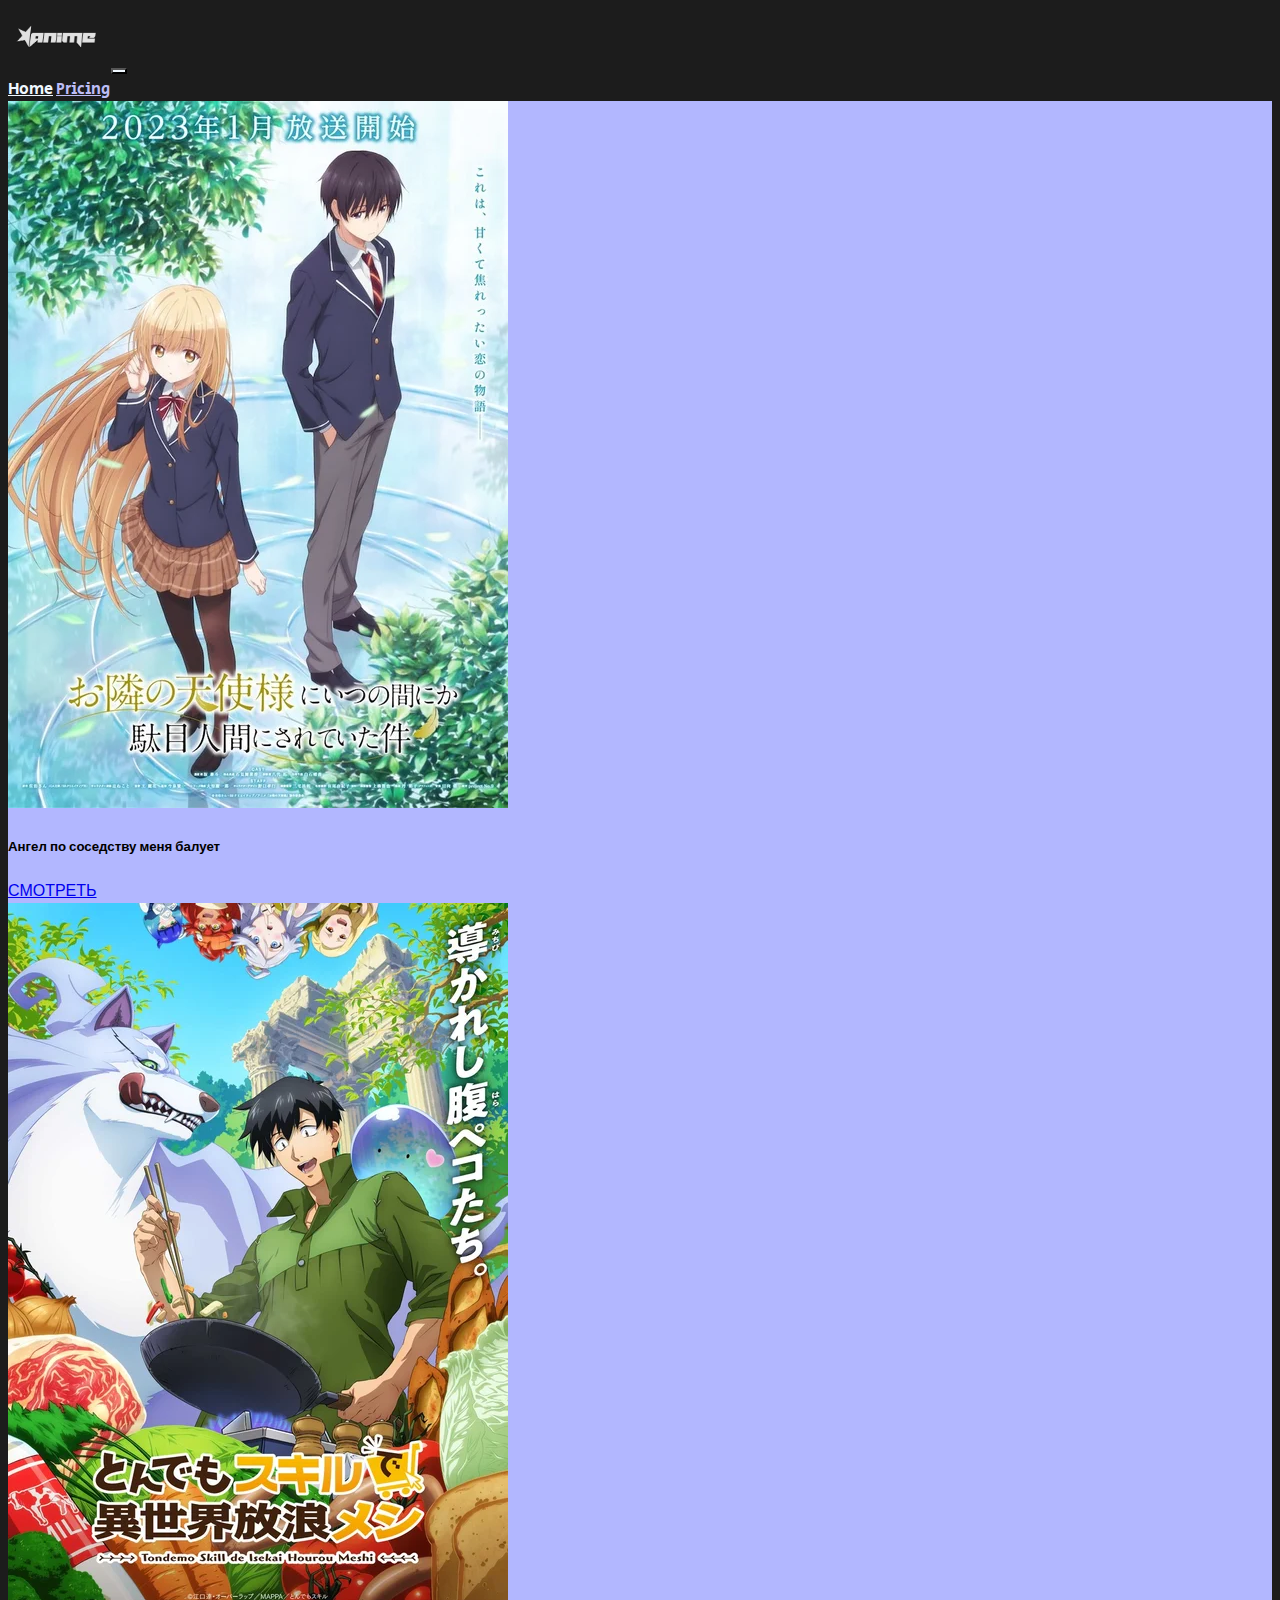
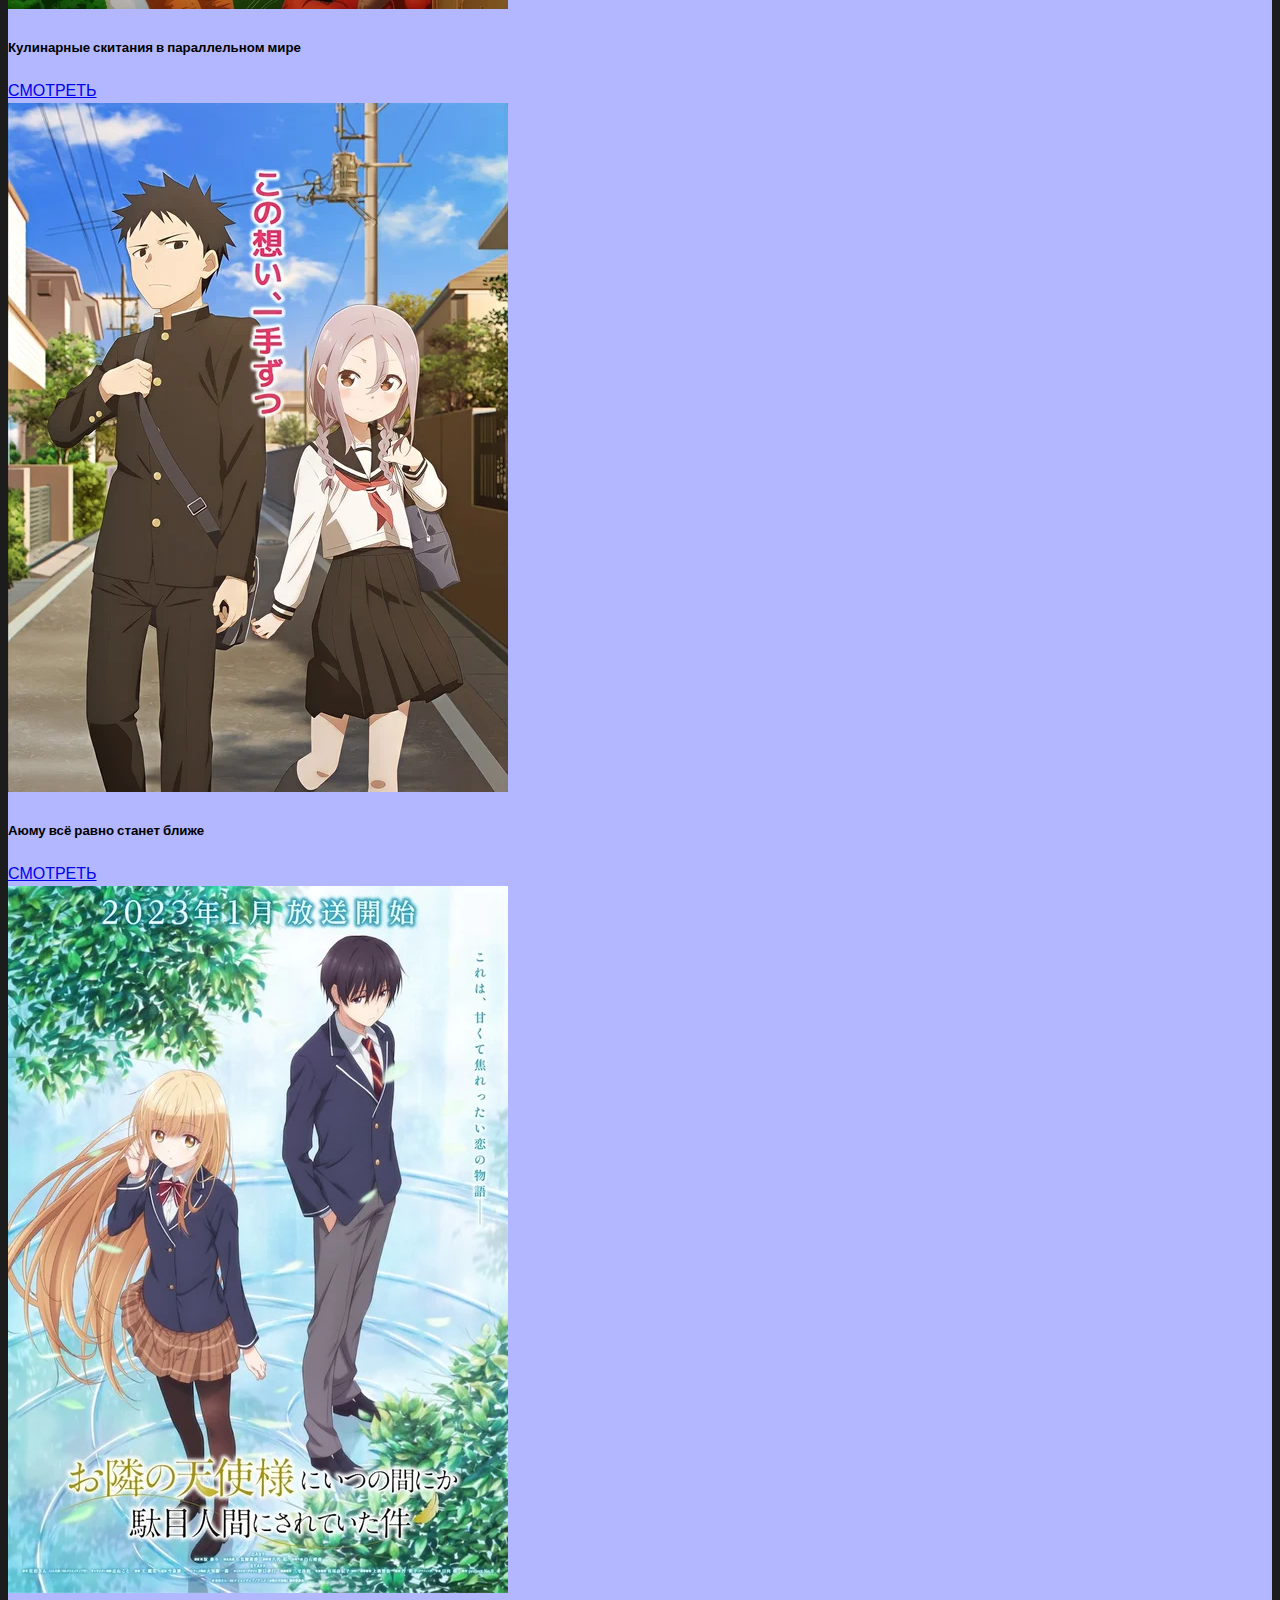
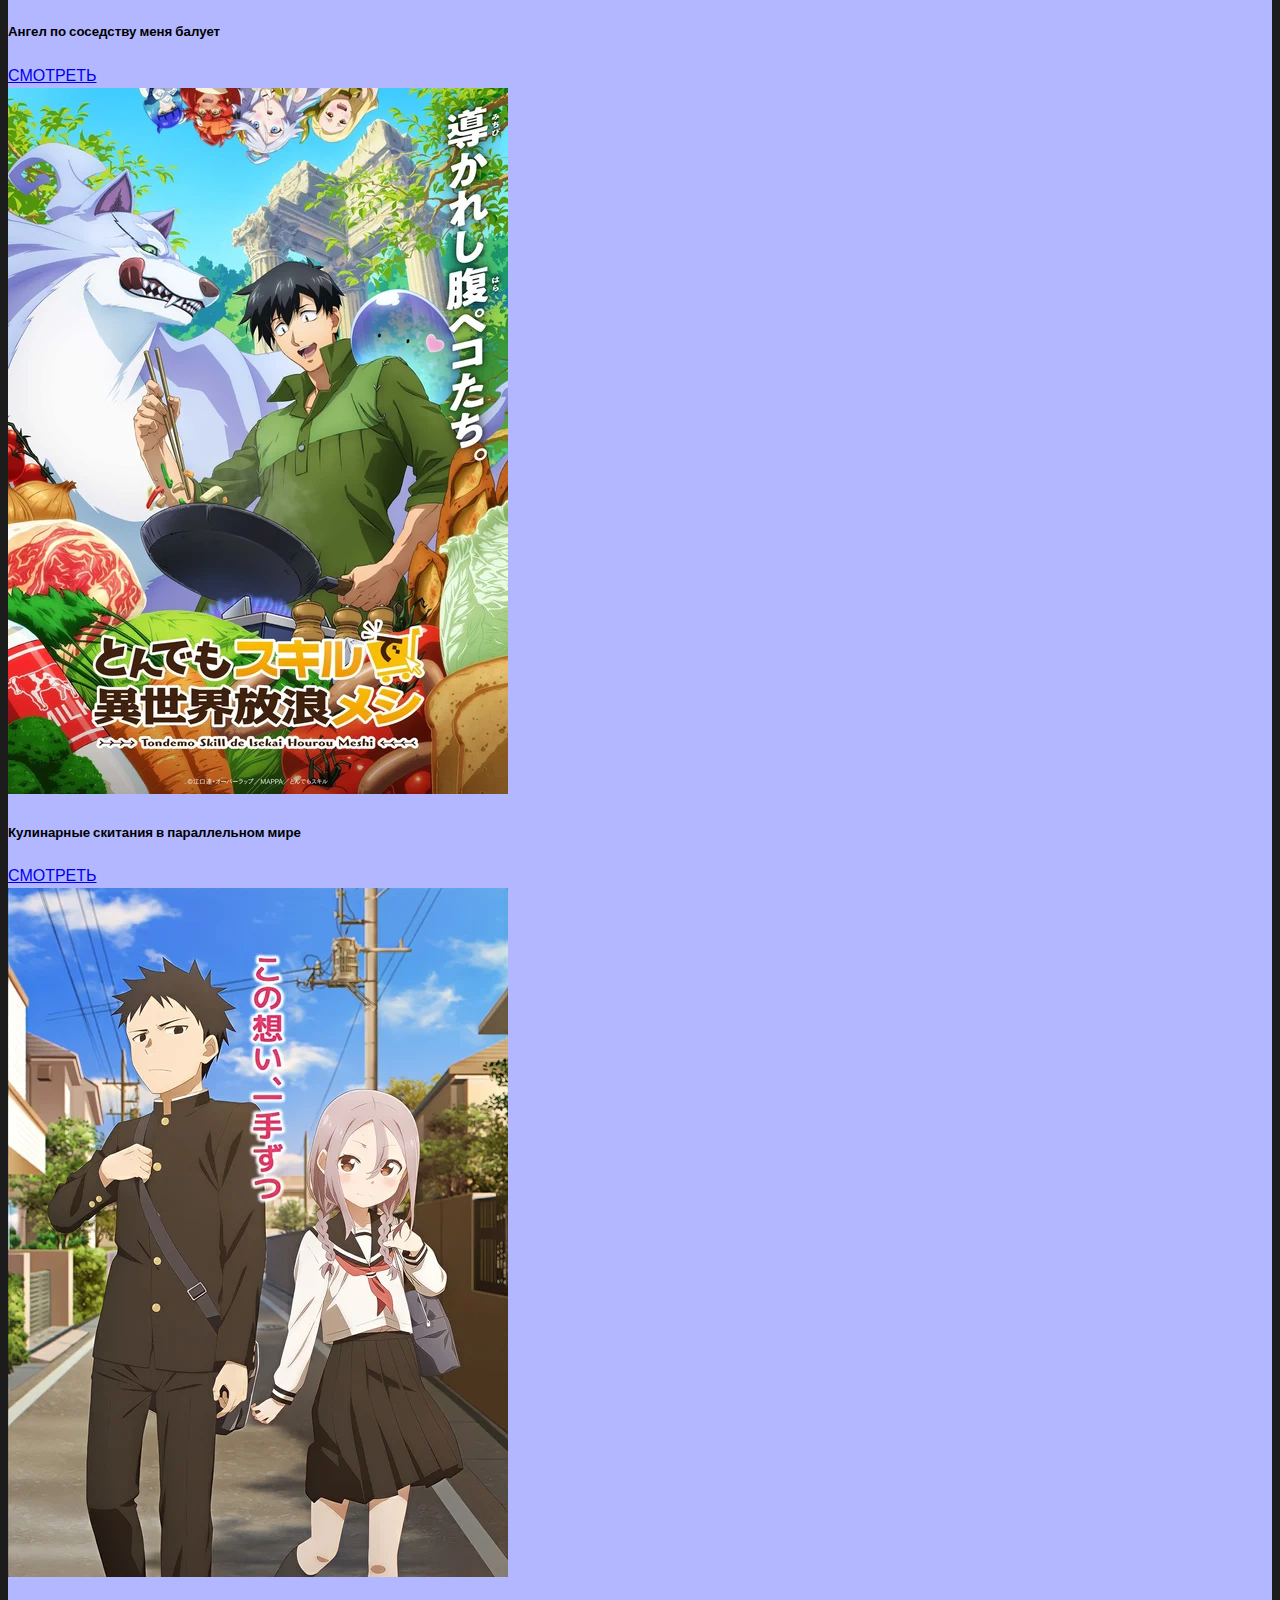
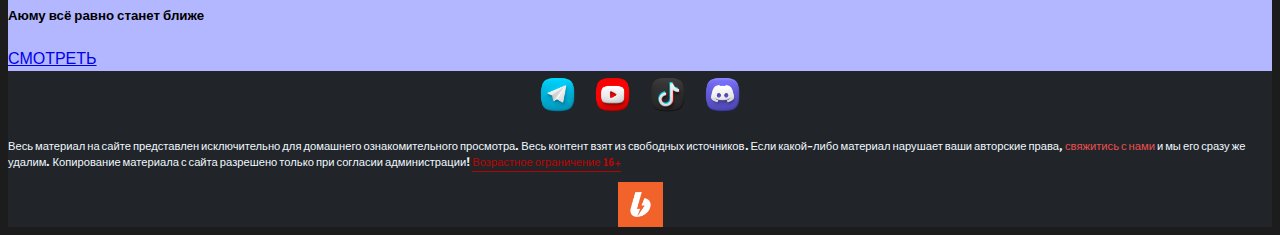
==== pricing.html @ bb66ac8c "Add files via upload" ====
<!DOCTYPE html>
<html lang="en">

<head>
    <meta charset="UTF-8">
    <meta http-equiv="X-UA-Compatible" content="IE=edge">
    <meta name="viewport" content="width=device-width, initial-scale=1.0">
    <link href="https://cdn.jsdelivr.net/npm/bootstrap@5.3.0-alpha1/dist/css/bootstrap.min.css" rel="stylesheet"
        integrity="sha384-GLhlTQ8iRABdZLl6O3oVMWSktQOp6b7In1Zl3/Jr59b6EGGoI1aFkw7cmDA6j6gD" crossorigin="anonymous">
    <link rel="stylesheet" href="source/styles/style.css">
    <link rel="stylesheet" href="source/styles/bg-video.css">

    <link rel="apple-touch-icon" sizes="180x180" href="source/files/favicon_io/apple-touch-icon.png">
    <link rel="icon" type="image/png" sizes="32x32" href="source/files/favicon_io/favicon-32x32.png">
    <link rel="icon" type="image/png" sizes="16x16" href="source/files/favicon_io/favicon-16x16.png">
    <link rel="manifest" href="source/files/favicon_io/site.webmanifest">
    <title>NecoMeowStudio</title>
</head>

<body>
    <header>
        <nav class="navbar navbar-expand-lg bg-dark">
            <div class="container-fluid">
                <a class="navbar-brand" href="index.html"><img src="source/images/anime.png" alt="anime"></a>
                <button class="navbar-toggler" type="button" data-bs-toggle="collapse"
                    data-bs-target="#navbarNavAltMarkup" aria-controls="navbarNavAltMarkup" aria-expanded="false"
                    aria-label="Toggle navigation">
                    <span class="navbar-toggler-icon"></span>
                </button>
                <div class="collapse navbar-collapse" id="navbarNavAltMarkup">
                    <div class="navbar-nav">
                        <a class="nav-link" aria-current="page" href="index.html">Home</a>
                        <a class="nav-link active" href="pricing.html">Pricing</a>
                    </div>
                </div>
            </div>
        </nav>
    </header>


    <section>
        <div class="conteiner-fluid mt-4">

            <div class="row">
                <div class="col-lg-2">
                </div>


                <div class="col-lg-8 col-md-12">
                    <div class="row">
                        <div class="col-lg-4 col-md-6 mt-4">
                            <div class="card">
                                <img src="source/images/Ангел по соседству меня балует.jpg" class="card-img-top"
                                    alt="Ангел по соседству меня балует">
                                <div class="card-body">
                                    <h5 class="card-title">Ангел по соседству меня балует</h5>

                                    <a href="#" class="btn btn-primary">СМОТРЕТЬ</a>
                                </div>
                            </div>
                        </div>
                        <div class="col-lg-4 col-md-6 mt-4">
                            <div class="card">
                                <img src="source/images/Кулинарные скитания в параллельном мире.jpg"
                                    class="card-img-top" alt="Кулинарные скитания в параллельном мире">
                                <div class="card-body">
                                    <h5 class="card-title">Кулинарные скитания в параллельном мире</h5>

                                    <a href="#" class="btn btn-primary">СМОТРЕТЬ</a>
                                </div>
                            </div>
                        </div>
                        <div class="col-lg-4 col-md-6 mt-4">
                            <div class="card">
                                <img src="source/images/Аюму всё равно станет ближе.jpg" class="card-img-top"
                                    alt="Аюму всё равно станет ближе">
                                <div class="card-body">
                                    <h5 class="card-title">Аюму всё равно станет ближе</h5>

                                    <a href="#" class="btn btn-primary">СМОТРЕТЬ</a>
                                </div>
                            </div>
                        </div>


                        <div class="col-lg-4 col-md-6 mt-4">
                            <div class="card">
                                <img src="source/images/Ангел по соседству меня балует.jpg" class="card-img-top"
                                    alt="Ангел по соседству меня балует">
                                <div class="card-body">
                                    <h5 class="card-title">Ангел по соседству меня балует</h5>

                                    <a href="#" class="btn btn-primary">СМОТРЕТЬ</a>
                                </div>
                            </div>
                        </div>
                        <div class="col-lg-4 col-md-6 mt-4">
                            <div class="card">
                                <img src="source/images/Кулинарные скитания в параллельном мире.jpg"
                                    class="card-img-top" alt="Кулинарные скитания в параллельном мире">
                                <div class="card-body">
                                    <h5 class="card-title">Кулинарные скитания в параллельном мире</h5>

                                    <a href="#" class="btn btn-primary">СМОТРЕТЬ</a>
                                </div>
                            </div>
                        </div>
                        <div class="col-lg-4 col-md-6 mt-4">
                            <div class="card">
                                <img src="source/images/Аюму всё равно станет ближе.jpg" class="card-img-top"
                                    alt="Аюму всё равно станет ближе">
                                <div class="card-body">
                                    <h5 class="card-title">Аюму всё равно станет ближе</h5>

                                    <a href="#" class="btn btn-primary">СМОТРЕТЬ</a>
                                </div>
                            </div>
                        </div>
                    </div>
                </div>

            </div>
        </div>
    </section>

    <footer class="mt-4">
        <div class="container-fluid">
            <div class="row">
                <div class="col-lg-2 col-md-12 media-links">
                    <img style="width: 45px; margin-inline: 5px;" src="source/files/telegram.png" alt="Telegram">
                    <img style="width: 45px; margin-inline: 5px;" src="source/files/youtube.png" alt="YouTube">
                    <img style="width: 45px; margin-inline: 5px;" src="source/files/tiktok.png" alt="TikTok">
                    <img style="width: 45px; margin-inline: 5px;" src="source/files/discord.png" alt="Discord">
                </div>
                <div class="col-lg-8 col-md-12 footer-text text-center">
                    <p>Весь материал на сайте представлен исключительно для домашнего ознакомительного просмотра. Весь
                        контент
                        взят из свободных источников. Если какой-либо материал нарушает ваши авторские права, <span
                            style="color: rgb(236, 79, 79);">свяжитись с нами</span> и мы
                        его сразу же удалим. Копирование материала с сайта разрешено только при согласии администрации!
                        <span class="vozrost-agr16">
                            Возрастное
                            ограничение 16+
                        </span>
                    </p>
                </div>
                <div class="col-lg-2 col-md-12 media-links">
                    <img style="width: 45px; margin-inline: 10px;" src="source/files/boosty.png" alt="Boosty">
                </div>
            </div>
        </div>
    </footer>

    <script src="https://cdn.jsdelivr.net/npm/bootstrap@5.3.0-alpha1/dist/js/bootstrap.bundle.min.js"
        integrity="sha384-w76AqPfDkMBDXo30jS1Sgez6pr3x5MlQ1ZAGC+nuZB+EYdgRZgiwxhTBTkF7CXvN"
        crossorigin="anonymous"></script>
</body>

</html>
---- source/styles/style.css ----
@import url('https://fonts.googleapis.com/css?family=Secular One&display=swap');

body {
    font-family: Secular One, Arial;
    background-color: rgb(28,28,28);
    
}

.navbar-brand img {
    width: 100px;
}

.navbar-toggler {
    background-color: aliceblue;
}

.slide-text {
    color: aliceblue;
    margin: auto auto;
}

.nav-link {
    color: aliceblue;
}

.navbar-nav .nav-link.active {
    color: rgb(188, 189, 245);
}

/*  */

.card {
    background-color: rgb(178, 183, 255);
}


/* ---------------- */

.footer-text {
    color: aliceblue;
    margin: auto auto;
    font-size: 0.7em;
    padding-top: 1em;
}

.vozrost-agr16 {
    color: rgb(186, 5, 5);
    border-bottom: 0.5px;
    border-top: 0;
    border-left: 0ch;
    border-right: 0ch;
    border-style: solid;
    border-color: rgb(180, 4, 4);
}

footer{
    background-color: rgb(33,37,41);
}

.media-links{
    display: flex;
    justify-content: center;
    align-items: center;
}
---- source/styles/bg-video.css ----
.bg-video {
    width: 100%;
    height: 80vh;
    position: relative;
    display: flex;
    justify-content: center;
    align-items: center;
}



.bg-video video {
    width: 100%;
    height: 80vh;
    position: absolute;
    top: 0;
    left: 0;
    object-fit: cover;
    z-index: 1;
}

.effect{
    width: 100%;
    height: 80vh;
    position: absolute;
    top: 0;
    left: 0;
    object-fit: cover;
    z-index: 2;
    background-color: rgba(0, 0, 0, 0.436);
}

.video-text {
    color: coral;
    font-size: 5em;
    z-index: 2;
    
}
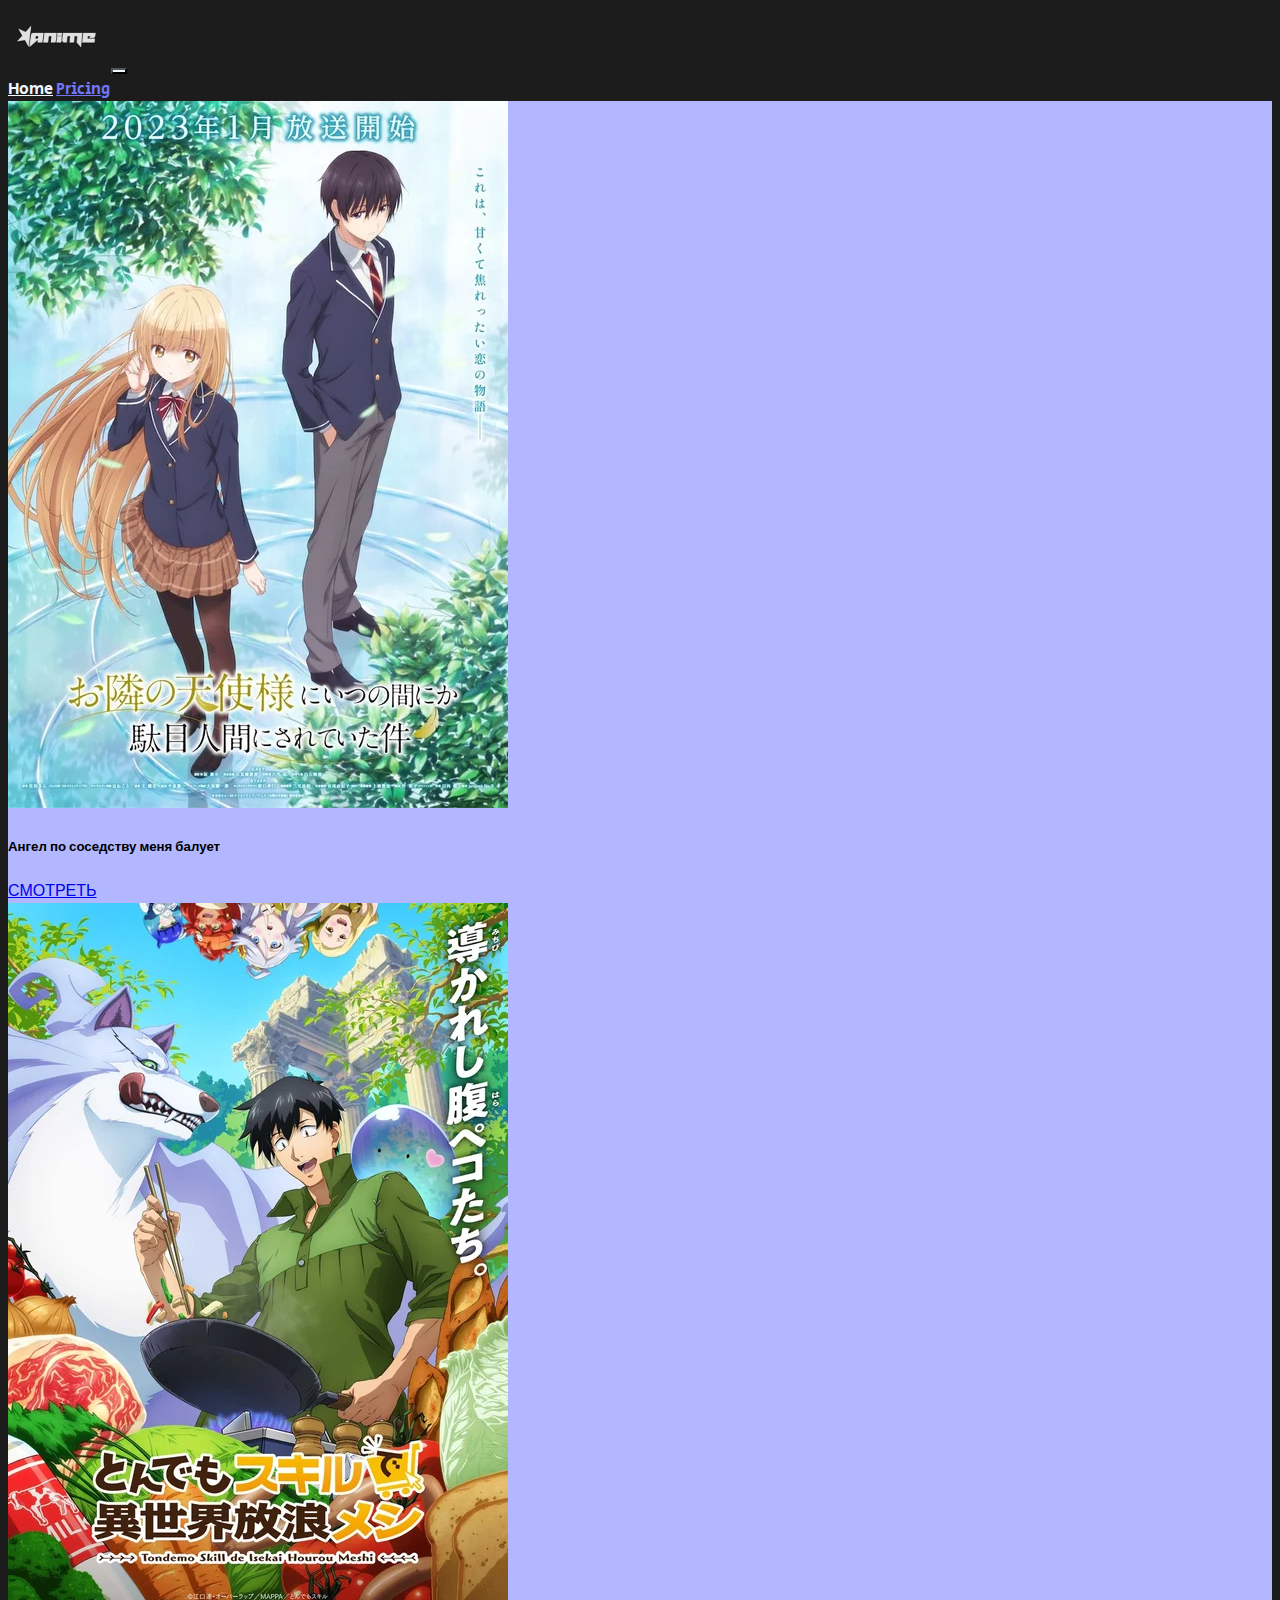
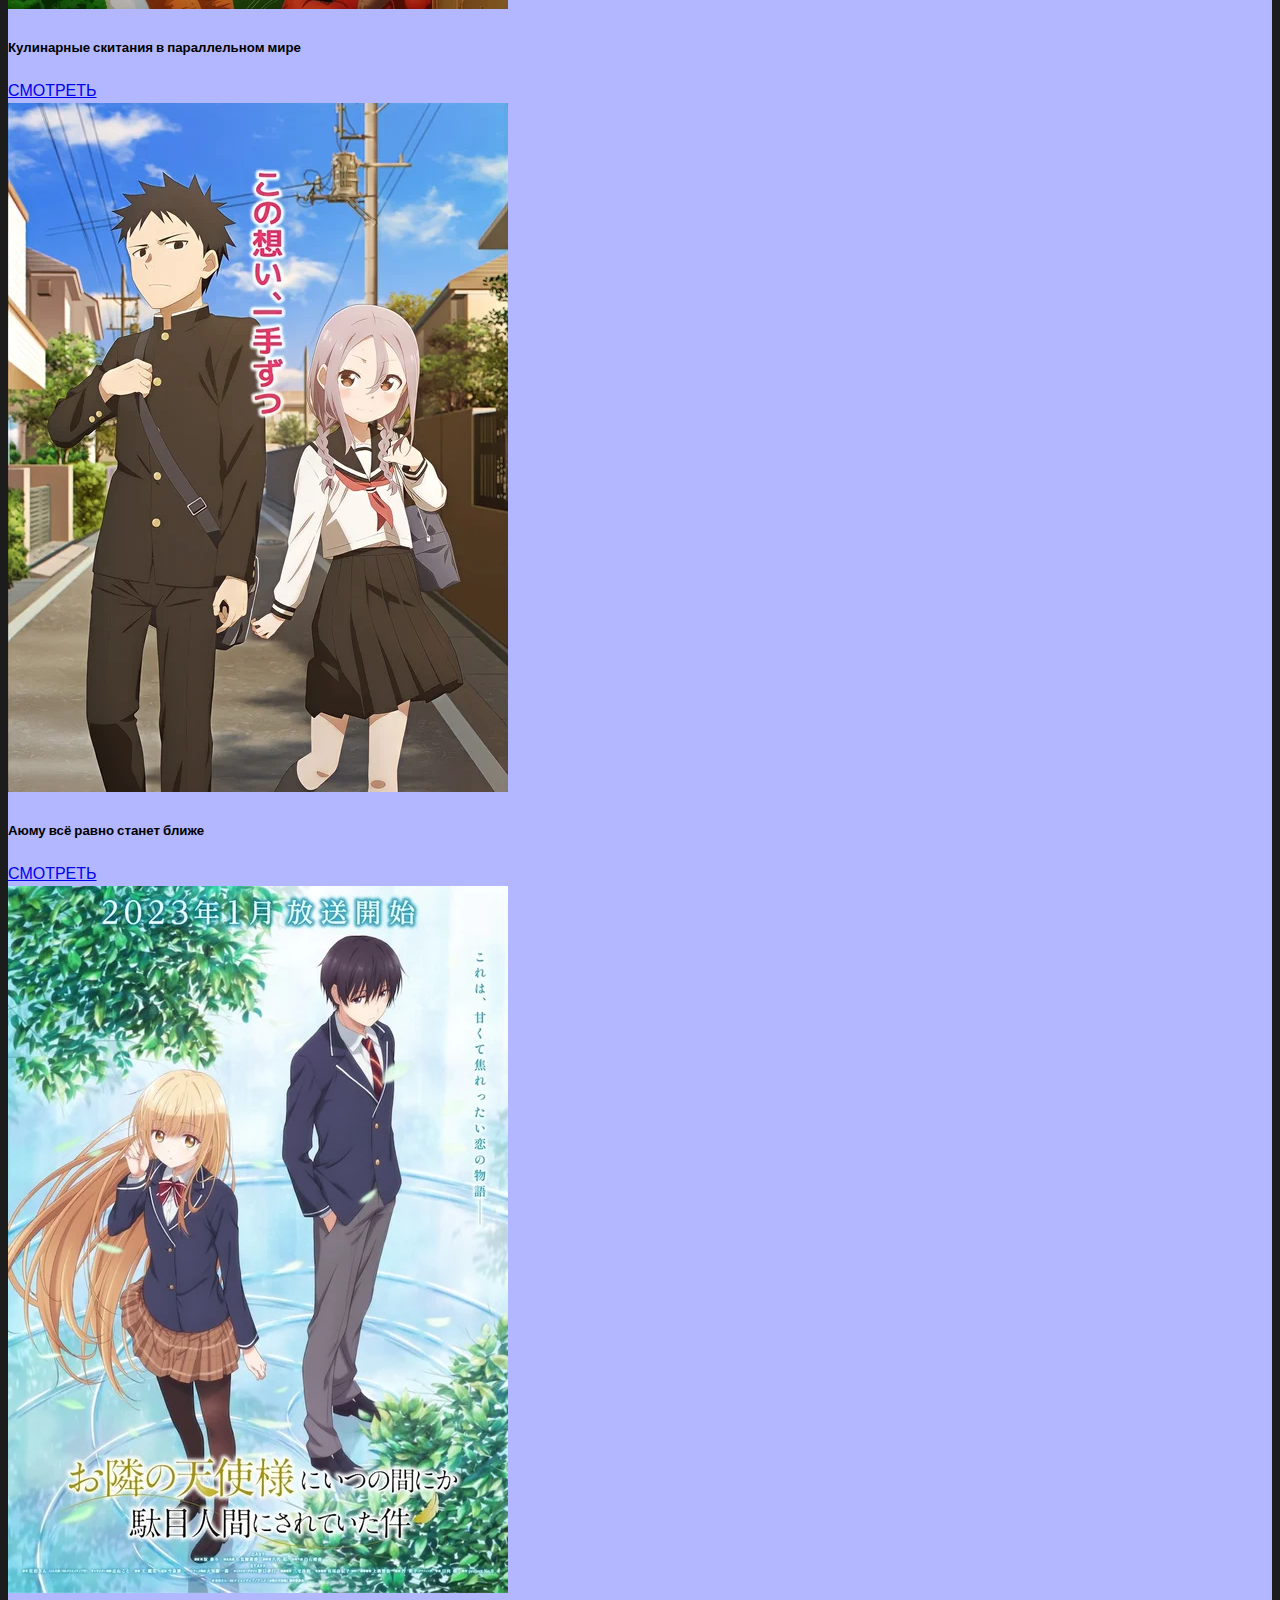
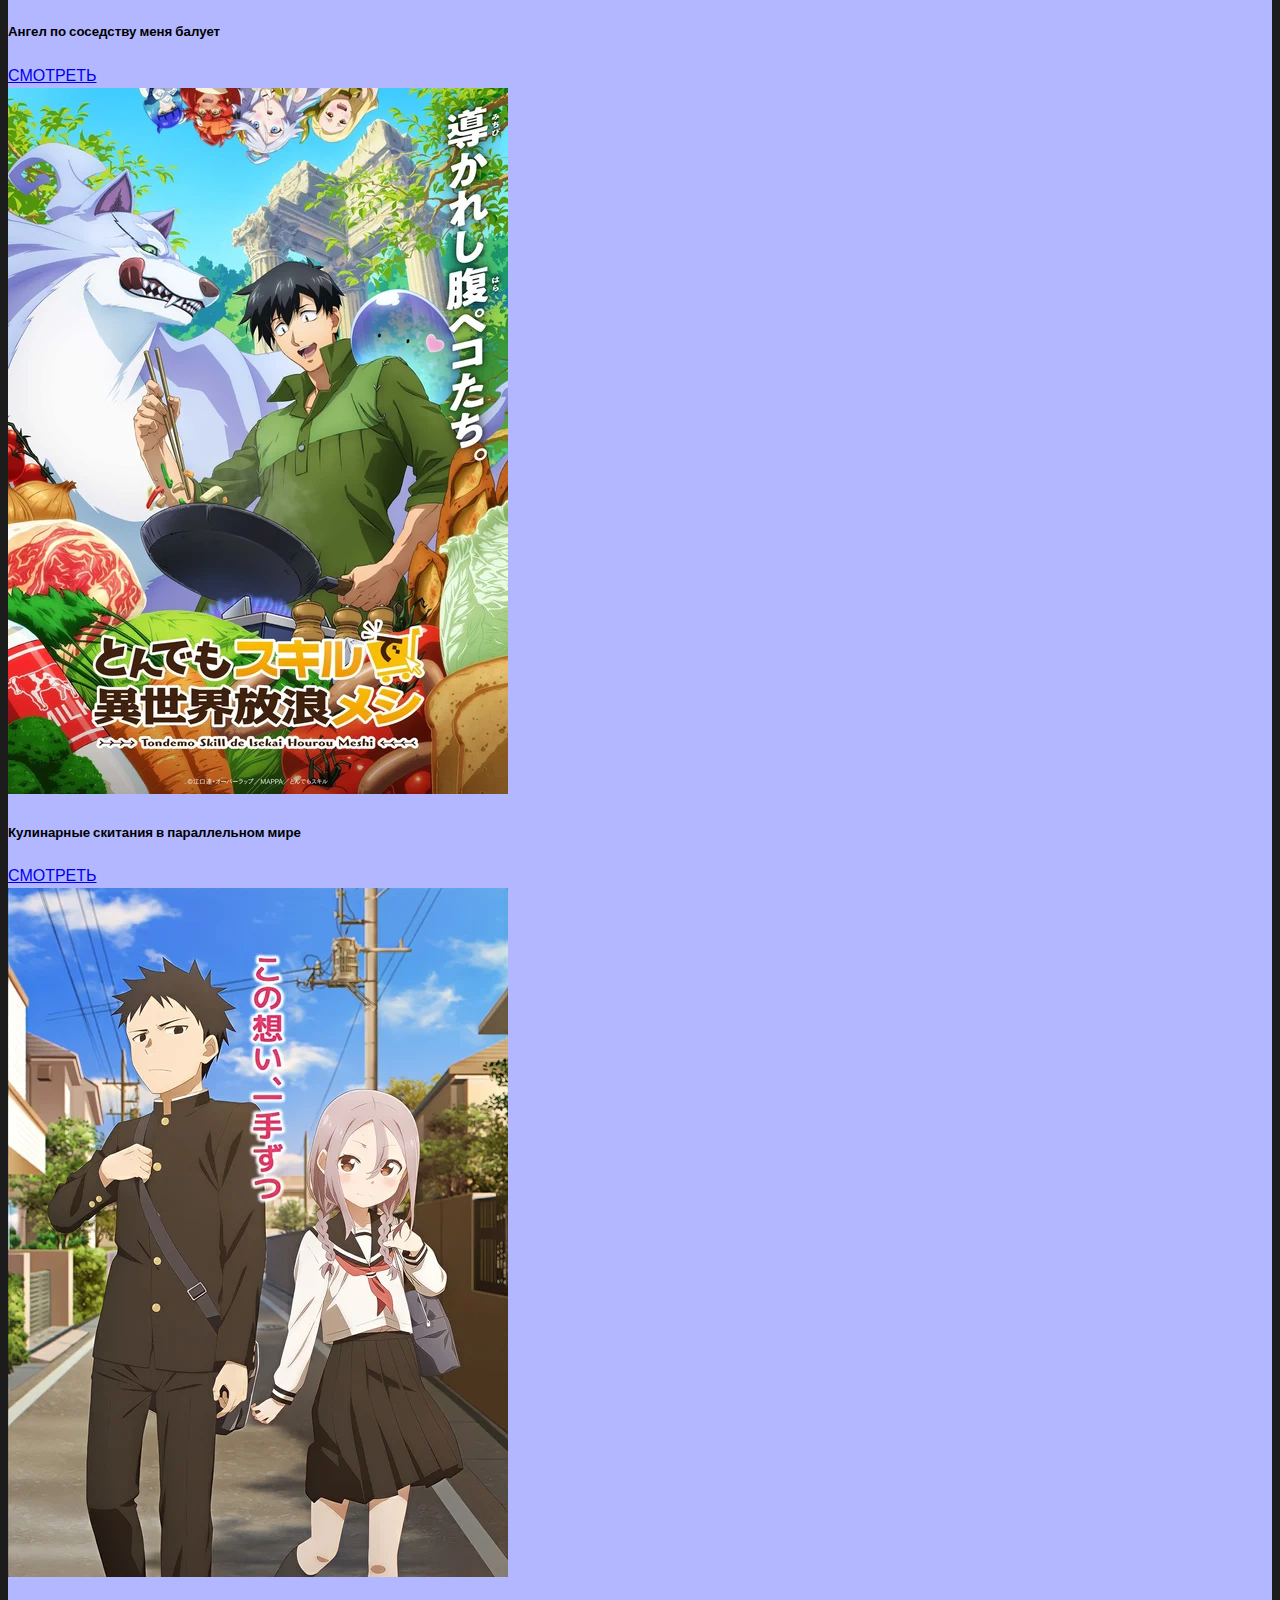
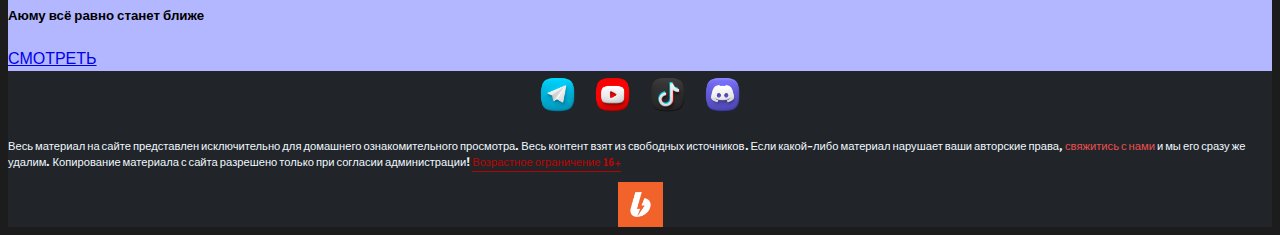
==== commit a26be599: "Add files via upload" ====
--- a/pricing.html
+++ b/pricing.html
@@ -1,6 +1,5 @@
 <!DOCTYPE html>
 <html lang="en">
-
 <head>
     <meta charset="UTF-8">
     <meta http-equiv="X-UA-Compatible" content="IE=edge">
@@ -41,8 +40,8 @@
     <section>
         <div class="conteiner-fluid mt-4">
 
-            <div class="row">
-                <div class="col-lg-2">
+            <div class="row col-md-12">
+                <div class="col-lg-2 col-md-12">
                 </div>
 
 
@@ -86,7 +85,7 @@
                         <div class="col-lg-4 col-md-6 mt-4">
                             <div class="card">
                                 <img src="source/images/Ангел по соседству меня балует.jpg" class="card-img-top"
-                                    alt="Ангел по соседству меня балует">
+                                    alt="Ангел по соседству меня балует"> <!-- 500/707 -->
                                 <div class="card-body">
                                     <h5 class="card-title">Ангел по соседству меня балует</h5>
 
@@ -119,6 +118,9 @@
                     </div>
                 </div>
 
+                <div class="col-lg-2 col-md-12">
+
+                </div>
             </div>
         </div>
     </section>
--- a/source/styles/style.css
+++ b/source/styles/style.css
@@ -3,6 +3,7 @@
 body {
     font-family: Secular One, Arial;
     background-color: rgb(28,28,28);
+    
     
 }
 
@@ -24,8 +25,14 @@
 }
 
 .navbar-nav .nav-link.active {
-    color: rgb(188, 189, 245);
+    color: rgb(115, 117, 247);
+    /* color: rgb(188, 189, 245); */
+
+} 
+.navbar-nav .nav-link:hover{
+    color: rgb(255, 255, 255);
 }
+
 
 /*  */
 
@@ -63,3 +70,13 @@
     align-items: center;
 }
 
+/*  */
+.carousel{
+    padding-top: 3em;
+    
+}
+
+.carousel-indicators>buttom{
+    margin-top: 4em;
+}
+
--- a/source/styles/bg-video.css
+++ b/source/styles/bg-video.css
@@ -6,8 +6,6 @@
     justify-content: center;
     align-items: center;
 }
-
-
 
 .bg-video video {
     width: 100%;
